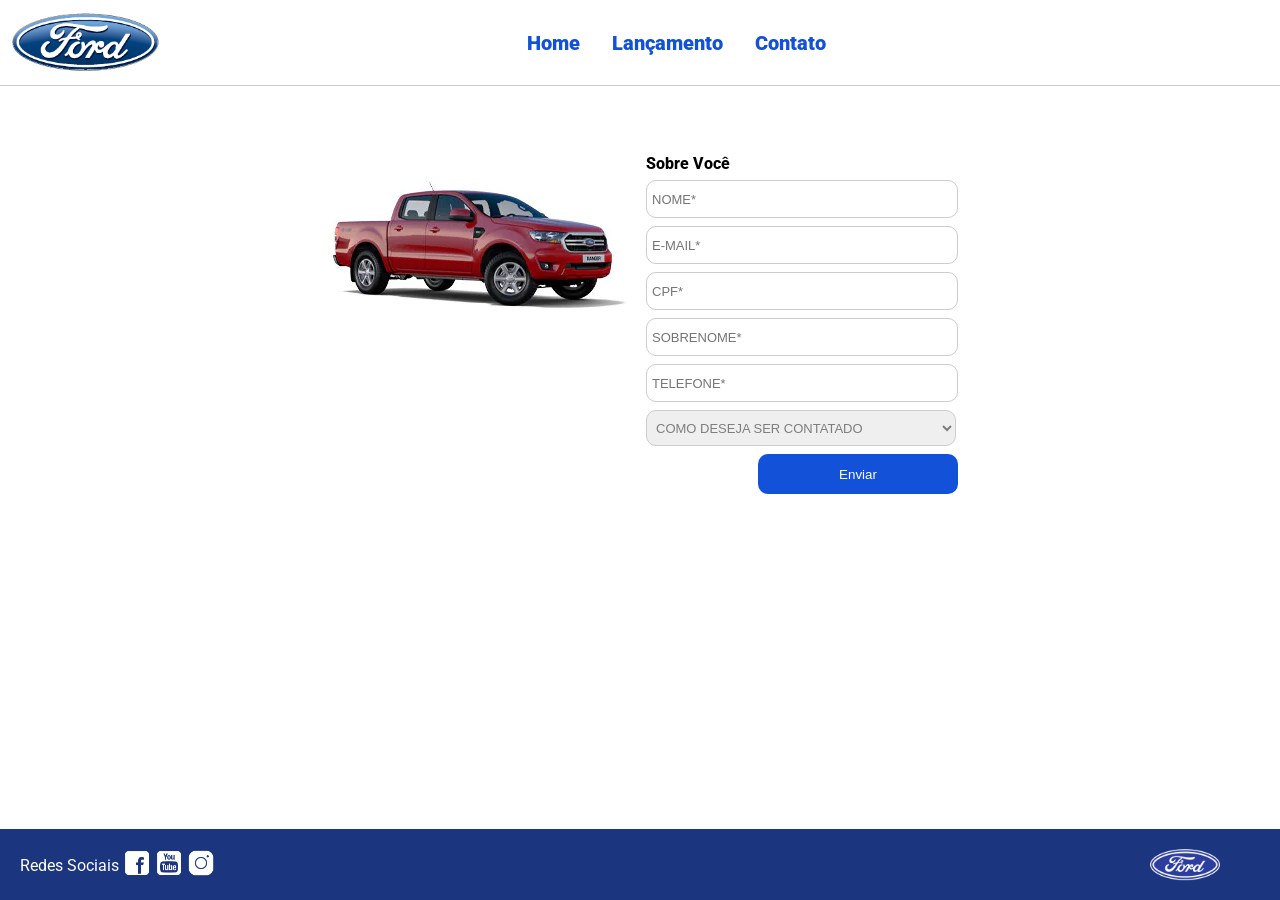
==== contato.html @ 2e78e4c3 "Desafio Javascript Ford Enter" ====
<!DOCTYPE html>
<html lang="pt-br">
<head>
    <meta charset="UTF-8">
    <meta http-equiv="X-UA-Compatible" content="IE=edge">
    <meta name="viewport" content="width=device-width, initial-scale=1.0">
    <title>Ford</title>    
    <link href="css/reset.css" rel="stylesheet">
    <link href="css/style.css" rel="stylesheet">
    <link href="css/form.css" rel="stylesheet">
    <script src="js/form.js"></script>
</head>
<body>
    <header>       
        <div>
            <img src="img/logo-ford-256.png" width="150" class="logo" />
        </div>
        <nav>
            <ul>
                <li>
                    <a href="index.html">Home</a>
                </li>
                <li>
                    <a href="lancamento.html">Lançamento</a>
                </li>
                <li>
                    <a href="contato.html">Contato</a>
                </li>
            </ul>
        </nav>

    </header>
    <main>
        <div class="forms">
            <div>
                <img src="img/xls 2.2 diesel.jpg">
            </div>
            <div>
                <h2 class="titulo">Sobre Você</h2>
            <form onsubmit="Post(this);">
                <input type="text" name="nome" placeholder="NOME*" class="fordform" required>
                <input type="text" name="email" placeholder="E-MAIL*" class="fordform" required>
                <input type="text" name="cpf" placeholder="CPF*" class="fordform" required>
                <input type="text" name="sobrenome" placeholder="SOBRENOME*" class="fordform" required>
                <input type="text" name="telefone" placeholder="TELEFONE*" class="fordform" required>
                <select name="contato" class="fordform" required>
                    <option selected>COMO DESEJA SER CONTATADO</option>
                    <option>TELEFONE</option>
                    <option>E-MAIL</option>
                </select>
            <button type="submit">Enviar</button>
            </form>
            </div>
        </div>
    </main>
    <footer>
        <nav id="social">
            <ul>
                <li><span class="redesociais">Redes Sociais</span></li>
                <li><a href="#" title="Facebook"><img src="img/facebook-50.png"></a></li>
                <li><a href="#" title="YouTube"><img src="img/youtube-squared-50.png"></a></li>
                <li><a href="#" title="Instagram"><img src="img/instagram-logo-50.png"></a></li>
            </ul>
        </nav>
        <div>
           <img src="img/ford-96.png" width="70"  />
        </div>
    </footer>    
</body>
</html>
---- css/style.css ----
@import url('https://fonts.googleapis.com/css2?family=Roboto:wght@300&display=swap');

body {
    background: #FFFFFF;
    height: 100%;
    font-family: 'Roboto', sans-serif;
}

html {
    height: 100%;
}

div#carousel {
    height: 46vh;
    width: 100%;
     max-height: 628px;
    -webkit-transition: all .3s ease-in-out;
    -moz-transition: all .3s ease-in-out;
    transition: all .3s ease-in-out;
}

div#carousel-title a {
    text-decoration: none;
}

div#carousel-title  {
    display: block;
    text-align: center;
    margin-top: 10px;
    margin-bottom: 10px;
    font-weight: bold;
}

header ul {
    text-align: center;
    margin-left: auto;
    margin-right: auto;
    display: block;
}

ul {
	display: inline-block;
}

header {
    background: #FFFFFF;
    border-bottom: 1px solid #ccc;
    margin-bottom: 10px;
    padding: 10px;
}

header div {
    display: inline;
    vertical-align: middle;
}

header nav {
    display: inline-block;
    vertical-align: middle;
    width: 80vw;
}

header nav a {
    color: #1351d8;
    font-size: 20px;
    text-decoration: none;
    font-weight: 900;
    margin-left: 14px;
    margin-right: 14px;
}

header nav a:hover {
    color: #1b357e;
    text-decoration: none;
    font-weight: 900;
}

nav li {
    display: inline;
    list-style: none;
}

main {
    min-height: calc(100% - 167px);
}

nav#social {
    display: inline;
    width: 80%;
}

nav#social ul img {
    width: 28px;
}

span.redesociais {
    color: #ffffff;
    vertical-align: super;
}

footer {
    background: #1B357E;
    padding: 20px;
}

footer div {
    display: inline;
    float: right;
    margin-right: 40px;
}

button:hover {
    background: #1b357e;
}
button {
    background: #1351d8;
    color: #fff;
    border: 0px;
    border-radius: 10px;
}
---- css/form.css ----
.fordform {
    display: block;
    width: 300px;
    border: 1px solid #cccccc;
    border-radius: 10px;
    height: 26px;
    margin: 8px;
    font-size: 13px;
    padding: 5px;
}

select.fordform {
    width: 310px;
    height: 36px;
    color: #807d7d;
}

input:focus-visible {
    outline: none;
}

select:focus-visible {
    outline: none;
}

main div {
    display: inline-block;
    vertical-align: top;
    text-align: left;
    padding-top: 30px;
    padding-bottom: 30px;
}

.forms {
    display: block;
    text-align: center;
}

h2 {
    text-align: left;
    font-weight: 800;
}


button {
    width: 200px;
    height: 40px;
    margin-right: 8px;
    float: right;
}

.titulo {
    margin-left: 8px;
}
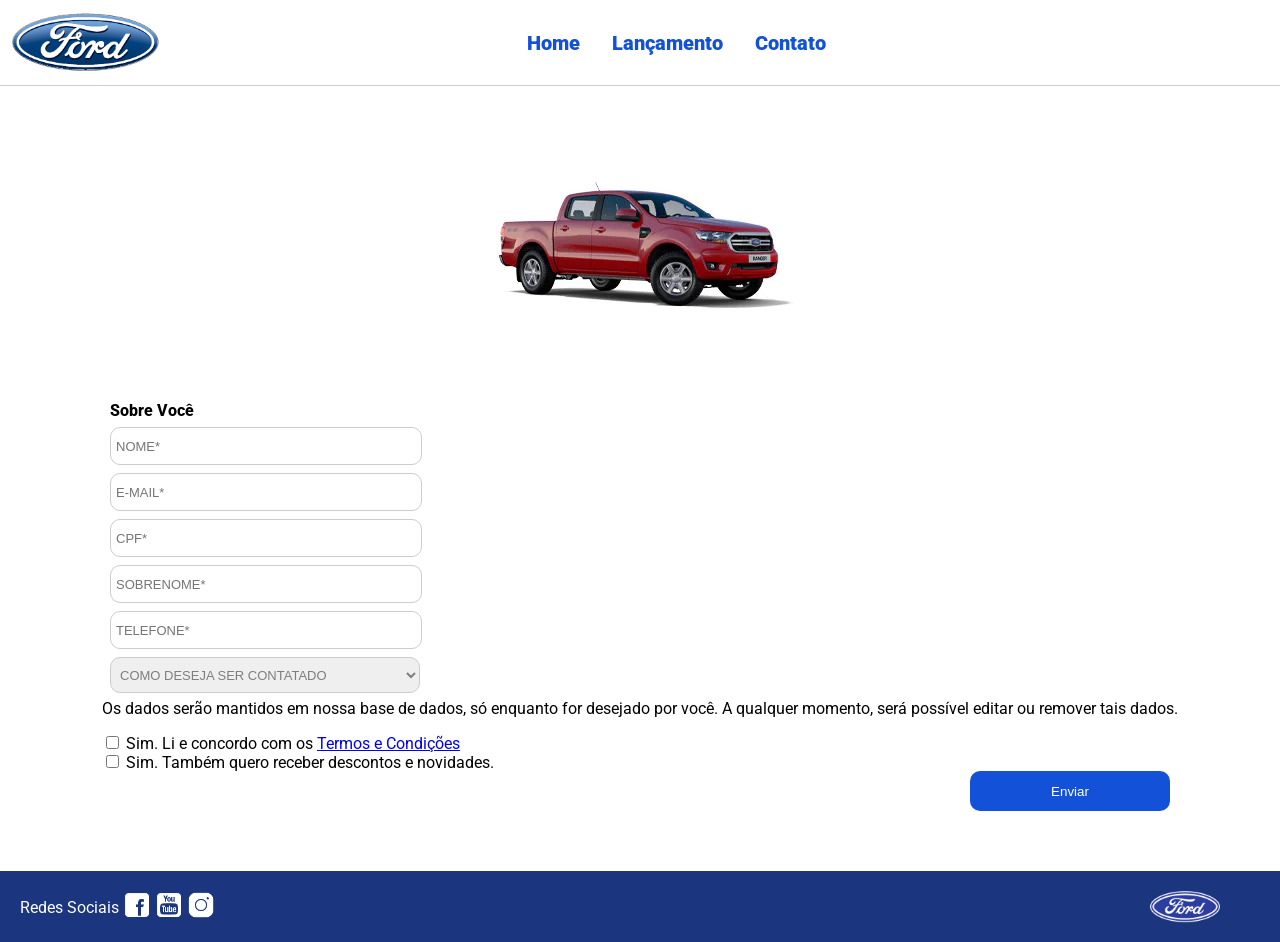
==== commit c56d9630: "elementos LGPD" ====
--- a/contato.html
+++ b/contato.html
@@ -1,17 +1,19 @@
 <!DOCTYPE html>
 <html lang="pt-br">
+
 <head>
     <meta charset="UTF-8">
     <meta http-equiv="X-UA-Compatible" content="IE=edge">
     <meta name="viewport" content="width=device-width, initial-scale=1.0">
-    <title>Ford</title>    
+    <title>Ford</title>
     <link href="css/reset.css" rel="stylesheet">
     <link href="css/style.css" rel="stylesheet">
     <link href="css/form.css" rel="stylesheet">
     <script src="js/form.js"></script>
 </head>
+
 <body>
-    <header>       
+    <header>
         <div>
             <img src="img/logo-ford-256.png" width="150" class="logo" />
         </div>
@@ -37,19 +39,30 @@
             </div>
             <div>
                 <h2 class="titulo">Sobre Você</h2>
-            <form onsubmit="Post(this);">
-                <input type="text" name="nome" placeholder="NOME*" class="fordform" required>
-                <input type="text" name="email" placeholder="E-MAIL*" class="fordform" required>
-                <input type="text" name="cpf" placeholder="CPF*" class="fordform" required>
-                <input type="text" name="sobrenome" placeholder="SOBRENOME*" class="fordform" required>
-                <input type="text" name="telefone" placeholder="TELEFONE*" class="fordform" required>
-                <select name="contato" class="fordform" required>
-                    <option selected>COMO DESEJA SER CONTATADO</option>
-                    <option>TELEFONE</option>
-                    <option>E-MAIL</option>
-                </select>
-            <button type="submit">Enviar</button>
-            </form>
+                <form onsubmit="Post(this); return false;">
+                    <input type="text" name="nome" placeholder="NOME*" class="fordform" required id="nomeid">
+                    <input type="text" name="email" placeholder="E-MAIL*" class="fordform" required>
+                    <input type="text" name="cpf" placeholder="CPF*" class="fordform" required>
+                    <input type="text" name="sobrenome" placeholder="SOBRENOME*" class="fordform" required>
+                    <input type="text" name="telefone" placeholder="TELEFONE*" class="fordform" required>
+                    <select name="contato" class="fordform" required>
+                        <option selected>COMO DESEJA SER CONTATADO</option>
+                        <option>TELEFONE</option>
+                        <option>E-MAIL</option>
+                    </select>
+                    <p>Os dados serão mantidos em nossa base de dados, só enquanto for desejado por você. A
+                        qualquer momento, será possível editar ou remover tais dados. 
+                    </p>
+                    <br>
+                    <input type="checkbox" name="checkbox" id="termos" required> <label for="termos">Sim. Li e concordo
+                        com os <a href="https://www.ford.com.br/politica-de-privacidade/
+">Termos e Condições</a></label>
+                    <br>
+                    <input type="checkbox" name="checkbox"> Sim. Também quero receber descontos e novidades.
+                    <br>
+                    <button type="submit" onclick="Enviar()">Enviar</button>
+
+                </form>
             </div>
         </div>
     </main>
@@ -63,8 +76,9 @@
             </ul>
         </nav>
         <div>
-           <img src="img/ford-96.png" width="70"  />
+            <img src="img/ford-96.png" width="70" />
         </div>
-    </footer>    
+    </footer>
 </body>
+
 </html>
--- a/css/style.css
+++ b/css/style.css
@@ -17,7 +17,15 @@
     -webkit-transition: all .3s ease-in-out;
     -moz-transition: all .3s ease-in-out;
     transition: all .3s ease-in-out;
+    display: flex;
+    justify-content: center;
+    
+   
+    
+    
 }
+
+
 
 div#carousel-title a {
     text-decoration: none;
@@ -29,6 +37,20 @@
     margin-top: 10px;
     margin-bottom: 10px;
     font-weight: bold;
+}
+
+#prev, #next {
+    background: #1351d8;
+    color: #fff;
+    border: 0px;
+    border-radius: 10px;
+    height: 60px;
+    width: 60px;
+    font-size: 20px;
+    font-weight: bold;
+    margin-top: 200px;
+    margin-left: 10px;
+    margin-right: 10px;
 }
 
 header ul {
